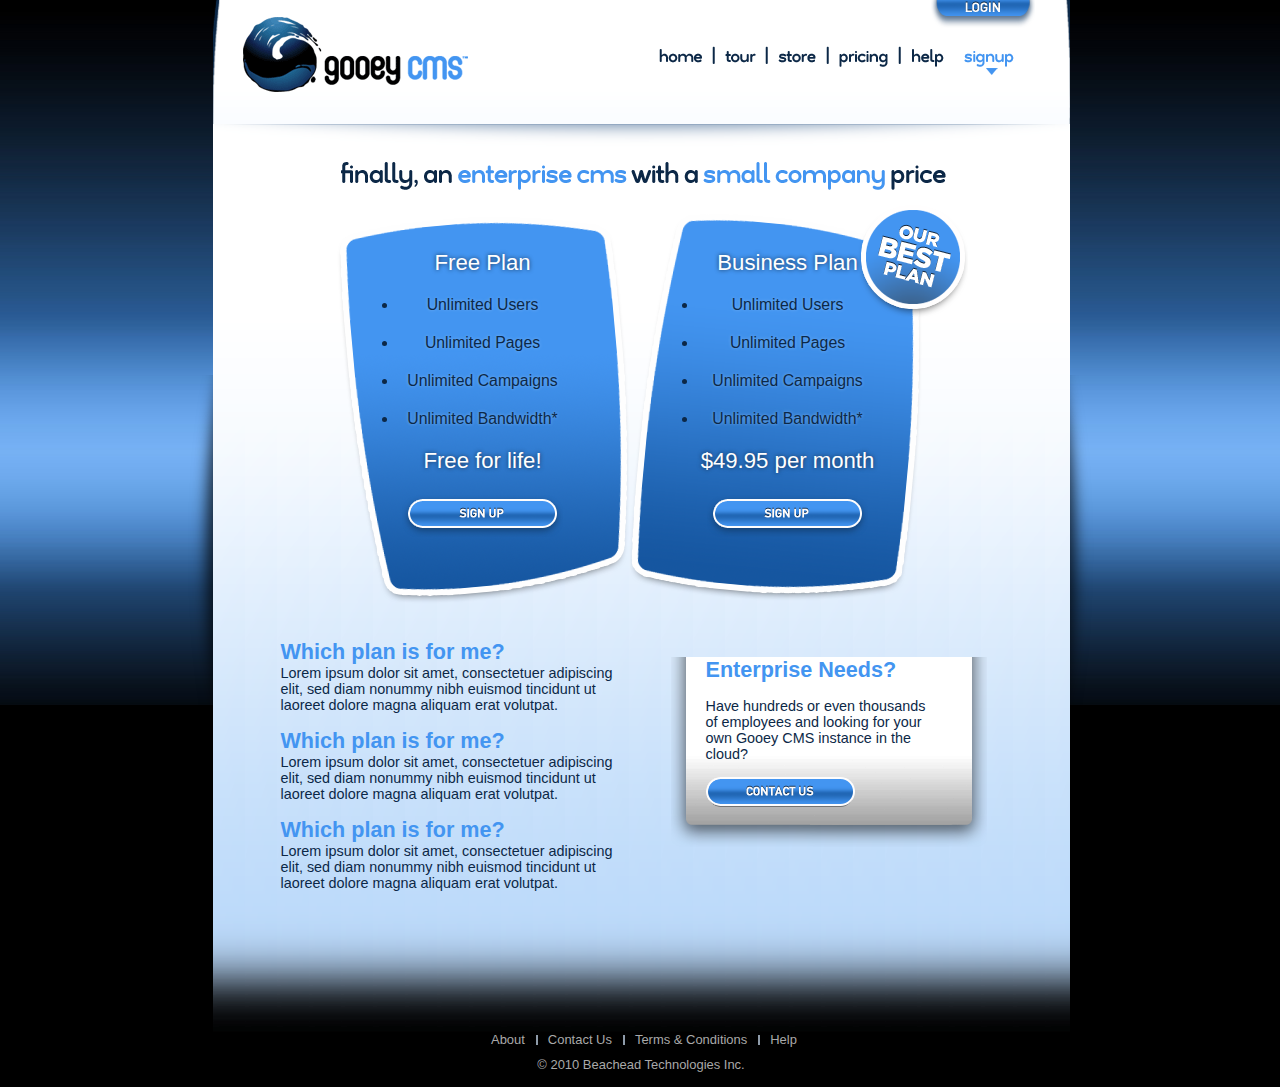
==== pricing.html @ ac419f81 "adding pricing page and related assets. modified blue gradient in main window so it's taller and occ" ====
<!DOCTYPE html PUBLIC "-//W3C//DTD XHTML 1.0 Transitional//EN"
    "http://www.w3.org/TR/xhtml1/DTD/xhtml1-transitional.dtd">

<html xmlns="http://www.w3.org/1999/xhtml" xml:lang="en" lang="en">

<head>
	<title>gooey cms</title>
	<link rel="stylesheet" type="text/css" href="css/global.css" />
	<link rel="stylesheet" type="text/css" href="css/pricing.css" />
	<script type="text/javascript" src="js/jquery-1.4.2.min.js"></script>
	<script type="text/javascript" src="js/global.js"></script>
</head>

<body>

<!-- START: main -->
<div id="main">

	<!-- START: masthead -->
	<div id="masthead">
		<div id="login"><a href="#"><img src="images/btn_login.png" width="104" height="28" alt="" /></a></div>
		<div id="logo"><a href=""><img src="images/logo_gooey_internal.png" width="225" height="75" alt="" /></a></div>
		<div id="nav">
			<ul class="adjacent rollover">
				<li><a href=""><img src="images/nav_home.gif" width="56" height="22" alt="Home" /></a></li>
				<li><a href=""><img src="images/nav_tour.gif" width="53" height="22" alt="Feature Tour" /></a></li>
				<li><a href=""><img src="images/nav_store.gif" width="61" height="22" alt="Store" /></a></li>
				<li><a href=""><img src="images/nav_pricing.gif" width="72" height="22" alt="Pricing" /></a></li>
				<li><a href=""><img src="images/nav_help.gif" width="43" height="22" alt="Help" /></a></li>
				<li id="signup"><a href="#"><img src="images/nav_signup_on.gif" width="50" height="30" alt="Signup" class="active" /></a></li>
			</ul>
		</div>
	</div>
	<!-- END: masthead -->

	<!-- START: content -->
	<div id="content">
		<h1><img src="images/h1_finally_enterprise_cms.png" width="605" height="28" alt="" /></h1>

		<!-- START: plans -->
		<div id="plans">
			<div id="free-plan" class="plan">
				<h2>Free Plan</h2>
				<ul>
					<li>Unlimited Users</li>
					<li>Unlimited Pages</li>
					<li>Unlimited Campaigns</li>
					<li>Unlimited Bandwidth*</li>
				</ul>
				<h2>Free for life!</h2>
				<div><a href="#"><img src="images/btn_sign-up.png" width="161" height="43" alt="" /></a></div>
			</div>

			<div id="business-plan" class="plan">
				<h2>Business Plan</h2>
				<ul>
					<li>Unlimited Users</li>
					<li>Unlimited Pages</li>
					<li>Unlimited Campaigns</li>
					<li>Unlimited Bandwidth*</li>
				</ul>
				<h2>$49.95 per month</h2>
				<div><a href="#"><img src="images/btn_sign-up.png" width="161" height="43" alt="" /></a></div>
			</div>
		</div>
		<!-- START: plans -->

		<div id="details">
			<h2>Which plan is for me?</h2>
			<p>Lorem ipsum dolor sit amet, consectetuer adipiscing elit, sed diam nonummy nibh euismod tincidunt ut laoreet dolore magna aliquam erat volutpat.</p>

			<h2>Which plan is for me?</h2>
			<p>Lorem ipsum dolor sit amet, consectetuer adipiscing elit, sed diam nonummy nibh euismod tincidunt ut laoreet dolore magna aliquam erat volutpat.</p>

			<h2>Which plan is for me?</h2>
			<p>Lorem ipsum dolor sit amet, consectetuer adipiscing elit, sed diam nonummy nibh euismod tincidunt ut laoreet dolore magna aliquam erat volutpat.</p>
		</div>

		<div id="enterprise-needs" class="gradient-box">
			<div class="top"></div>
			<div class="body">
				<h2>Enterprise Needs?</h2>
				<p>Have hundreds or even thousands of employees and looking for your own Gooey CMS instance in the cloud?</p>
				<p><a href="#"><img src="images/btn_contact-us.png" width="149" height="30" alt="" /></a></p>
			</div>
		</div>

	</div>
	<!-- END: content -->

	<!-- START: footer -->
	<div id="footer">
		<ul class="adjacent">
			<li><a href="">About</a></li>
			<li><a href="">Contact Us</a></li>
			<li><a href="">Terms &amp; Conditions</a></li>
			<li class="last"><a href="">Help</a></li>
		</ul>
		<p>&copy; 2010 Beachead Technologies Inc.</p>
	</div>
	<!-- END: footer -->

</div>
<!-- END: main -->

</body>

</html>
---- css/global.css ----
/*
	(1) html elements:
	(2) layout components
	(3) formatting: layout components
	(4) general purpose
	(5) hacks
		made in washington */

/************************************************
	(1) html elements
*************************************************/
* {
	margin: 0;
	padding: 0;
}

h1 {
	text-align: center;
	margin-bottom: 15px;
}

h2 {
	margin-bottom: 15px;
}

a {
	color: #4395f1;
}

a:hover {
	color: #0c2847;
}


img {
	border: none;
}

body {
	background: #000 url(../images/bg_body.jpg) 0 0 repeat-x;
	font-size: 90%;
	font-family: "Segoe UI", arial, helvetica, sans-serif;
	color: #0c2847;
}


/************************************************
	(2) layout components
*************************************************/

#main {
	position: relative;
	width: 909px;
	margin: 0 auto;
	padding-left: 2px;
	background: transparent url(../images/bg_side-shadow.png) 0 375px no-repeat;
}

#content {
	background: #fff url(../images/bg_content_bottom.png) bottom left repeat-x;
	width: 726px;
	margin: 0 auto;
	min-height: 830px;
	padding: 15px 63px 40px 68px;
	position: relative;
}

#login {
	position: absolute;
	top: 0;
	right: 61px;
}

#masthead {
	background: #fff url(../images/bg_masthead.png) bottom left no-repeat;
	height: 147px;
	width: 857px;
	margin: 0 auto;
	padding: 0;
}

#logo {
	float: left;
	clear: both;
	padding-top: 17px;
	margin-left: 30px;
}

#nav {
	float: right;
	padding-top: 45px;
	margin-right: 56px;
	position: relative;
}

#footer {
	color: #a9a9a9;
	padding-bottom: 15px;
	font-size: .9em;
}


/************************************************
	(3) formatting: layout components
*************************************************/

/* nav */
#nav #signup {
	margin-left: 20px;
}


/* content */
#content p {
	margin-bottom: 15px;
}


/* footer */
#footer ul {
	overflow: auto;
	width: 320px;
	margin: 0 auto 10px auto;
	text-align: center;
}

#footer p {
	text-align: center;
}

#footer li {
	background: transparent url(../images/sep_nav_item.gif) 100% 50% no-repeat;
	padding: 0 13px 0 10px;
}

#footer li.last {
	background: none;
	padding-right: 0;
}

#footer a {
	text-decoration: none;
	color: #a9a9a9;
}

#footer a:hover {
	text-decoration: underline;
}


/************************************************
	(4) general purpose
*************************************************/

.callout {
	background: transparent url(../images/bg_callout.png) 0 0 no-repeat;
	min-height: 120px;
	width: 362px;
	padding: 60px;
	color: #fff;
	font-size: 1.3em;
	text-align: center;
	text-shadow: #000 0 -0.01em 0.3em;
}

.callout a {
	color: #fff;
}


#callout {
	position: absolute;
}


/* LISTS */

/* ul.adjacent */
ul.adjacent {
	list-style: none;
}

ul.adjacent li {
	float: left;
}



/* gradient-box */
.gradient-box {
	width: 316px;
}

.gradient-box .top {
	background: transparent url(../images/bg_gradient-box_top.png) 0 0 no-repeat;
	height: 28px;
}

.gradient-box .body {
	background: transparent url(../images/bg_gradient-box_bottom.png) bottom left no-repeat;
	padding: 0 50px 25px 35px;
	color: #0c2847;
}

.gradient-box h2 {
	color: #4395f1;
}



/* TABLES */

/* table.form */
table.form {}

table.form td {
	padding: 5px;
}

table.form td.label {
	padding-right: 10px;
	text-align: right;
}

input.std,
table.form input[type=text],
table.form input[type=password] {
	border: 1px solid #000;
	height: 16px;
	padding: 2px 5px;
}


.clear-on-focus {
	color: #999;
}

.clear-on-focus.focused {
	color: #000;
}

/* UTILITIES */

/* margins */

.m-left-5 			{ margin-left: 5px; }
.m-left-10 			{ margin-left: 10px; }
.m-left-15 			{ margin-left: 15px; }

.m-right-5 			{ margin-right: 5px; }
.m-right-10			{ margin-right: 10px; }
.m-right-15			{ margin-right: 15px; }

.m-bottom-5 	  	{ margin-bottom: 5px; }
.m-bottom-10		{ margin-bottom: 10px; }
.m-bottom-15	  	{ margin-bottom: 15px; }

.m-bottom-5 		{ margin-left: 5px; }
.m-left-10			{ margin-left: 10px; }
.m-left-15			{ margin-left: 15px; }

/* font size */
.x1					{ font-size: 1.1em; }
.x2					{ font-size: 1.2em; }
.x3					{ font-size: 1.3em; }

.x-1				{ font-size: .9em; }
.x-2				{ font-size: .8em; }
.x-3				{ font-size: .7em; }


/************************************************
	(5) hacks
*************************************************/
---- css/pricing.css ----
h2 {
	color: #4395f1;
}


#plans {
	background: transparent url(../images/bg_pricing_panels.png) 0 0 no-repeat;
	width: 632px;
	height: 399px;
	margin-left: 55px;
}

#plans .plan {
	float: left;
	text-align: center;
	text-shadow: #7bb4f4 0 0.01em 0.2em;
	font-size: 1.1em;
}

#plans .plan h2 {
	color: #fff;
	font-weight: normal;
	margin-bottom: 20px;
	font-size: 1.4em;
	text-shadow: #173454 0 -0.01em 0.2em;
}

#plans .plan li {
	margin-bottom: 20px;
}

#free-plan {
	width: 170px;
	margin: 45px 30px 0 62px;
}

#business-plan {
	width: 180px;
	margin: 45px 60px 0 100px;

}

/* details */

#details {
	float: left;
	width: 350px;
	margin-right: 40px;
	margin-top: 35px;
}

#details h2 {
	margin-bottom: 0;
}


#enterprise-needs {
	margin-top: 25px;
	float: left;
	width: 316px;
}
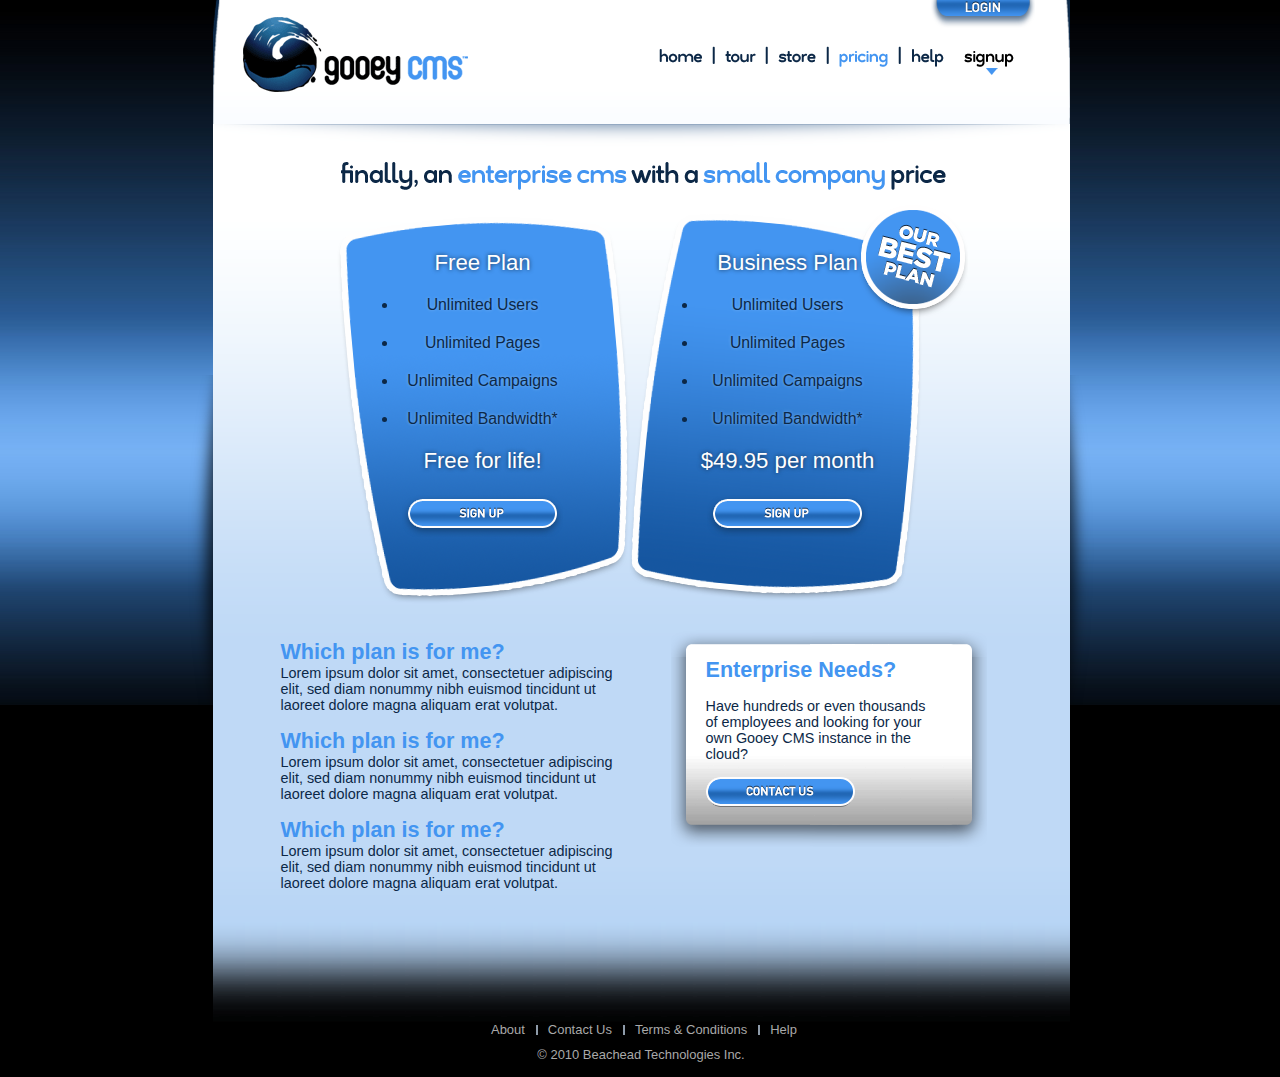
==== commit c77116f2: "added store page; modified all pages to internlink one anotherand accommodate layout changes require" ====
--- a/pricing.html
+++ b/pricing.html
@@ -18,16 +18,16 @@
 
 	<!-- START: masthead -->
 	<div id="masthead">
-		<div id="login"><a href="#"><img src="images/btn_login.png" width="104" height="28" alt="" /></a></div>
-		<div id="logo"><a href=""><img src="images/logo_gooey_internal.png" width="225" height="75" alt="" /></a></div>
+		<div id="login"><a href="login.html"><img src="images/btn_login.png" width="104" height="28" alt="" /></a></div>
+		<div id="logo"><a href="index.html"><img src="images/logo_gooey_internal.png" width="225" height="75" alt="" /></a></div>
 		<div id="nav">
 			<ul class="adjacent rollover">
-				<li><a href=""><img src="images/nav_home.gif" width="56" height="22" alt="Home" /></a></li>
-				<li><a href=""><img src="images/nav_tour.gif" width="53" height="22" alt="Feature Tour" /></a></li>
-				<li><a href=""><img src="images/nav_store.gif" width="61" height="22" alt="Store" /></a></li>
-				<li><a href=""><img src="images/nav_pricing.gif" width="72" height="22" alt="Pricing" /></a></li>
-				<li><a href=""><img src="images/nav_help.gif" width="43" height="22" alt="Help" /></a></li>
-				<li id="signup"><a href="#"><img src="images/nav_signup_on.gif" width="50" height="30" alt="Signup" class="active" /></a></li>
+				<li><a href="index.html"><img src="images/nav_home.gif" width="56" height="22" alt="Home" /></a></li>
+				<li><a href="tour.html"><img src="images/nav_tour.gif" width="53" height="22" alt="Feature Tour" /></a></li>
+				<li><a href="store.html"><img src="images/nav_store.gif" width="61" height="22" alt="Store" /></a></li>
+				<li><a href="pricing.html"><img src="images/nav_pricing_on.gif" width="72" height="22" alt="Pricing" class="active" /></a></li>
+				<li><a href="help.html"><img src="images/nav_help.gif" width="43" height="22" alt="Help" /></a></li>
+				<li id="signup"><a href="signup.html"><img src="images/nav_signup.gif" width="50" height="30" alt="Signup" /></a></li>
 			</ul>
 		</div>
 	</div>
--- a/css/global.css
+++ b/css/global.css
@@ -60,9 +60,10 @@
 	background: #fff url(../images/bg_content_bottom.png) bottom left repeat-x;
 	width: 726px;
 	margin: 0 auto;
-	min-height: 830px;
-	padding: 15px 63px 40px 68px;
+	min-height: 800px;
+	padding: 15px 63px 60px 68px;
 	position: relative;
+	clear: both;
 }
 
 #login {
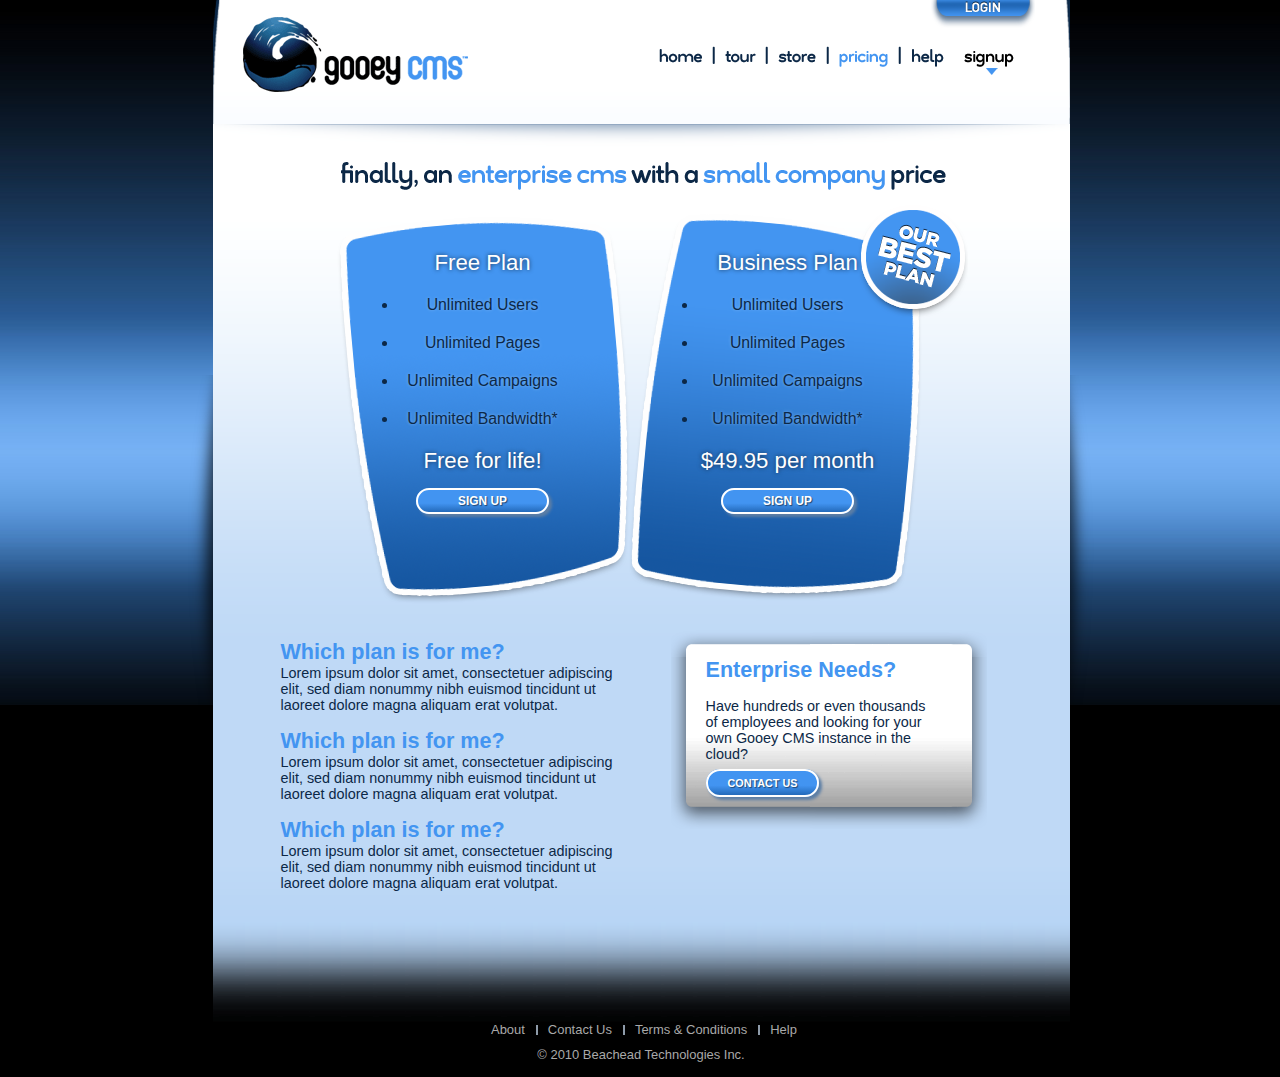
==== commit 2431ad2c: "new non-image-based buttons; gradients on inputs" ====
--- a/pricing.html
+++ b/pricing.html
@@ -7,6 +7,7 @@
 	<title>gooey cms</title>
 	<link rel="stylesheet" type="text/css" href="css/global.css" />
 	<link rel="stylesheet" type="text/css" href="css/pricing.css" />
+	<!--[if IE]><link rel="stylesheet" type="text/css" href="css/ie.css" /><![endif]-->
 	<script type="text/javascript" src="js/jquery-1.4.2.min.js"></script>
 	<script type="text/javascript" src="js/global.js"></script>
 </head>
@@ -48,7 +49,7 @@
 					<li>Unlimited Bandwidth*</li>
 				</ul>
 				<h2>Free for life!</h2>
-				<div><a href="#"><img src="images/btn_sign-up.png" width="161" height="43" alt="" /></a></div>
+				<div><a href="#" class="button">Sign Up</a></div>
 			</div>
 
 			<div id="business-plan" class="plan">
@@ -60,7 +61,7 @@
 					<li>Unlimited Bandwidth*</li>
 				</ul>
 				<h2>$49.95 per month</h2>
-				<div><a href="#"><img src="images/btn_sign-up.png" width="161" height="43" alt="" /></a></div>
+				<div><a href="#" class="button">Sign Up</a></div>
 			</div>
 		</div>
 		<!-- START: plans -->
@@ -81,7 +82,7 @@
 			<div class="body">
 				<h2>Enterprise Needs?</h2>
 				<p>Have hundreds or even thousands of employees and looking for your own Gooey CMS instance in the cloud?</p>
-				<p><a href="#"><img src="images/btn_contact-us.png" width="149" height="30" alt="" /></a></p>
+				<p><a href="#" class="button">Contact Us</a></p>
 			</div>
 		</div>
 
--- a/css/global.css
+++ b/css/global.css
@@ -226,7 +226,9 @@
 input.std,
 table.form input[type=text],
 table.form input[type=password] {
-	border: 1px solid #000;
+	/*
+border: 1px solid #000;
+*/
 	height: 16px;
 	padding: 2px 5px;
 }
@@ -239,6 +241,32 @@
 .clear-on-focus.focused {
 	color: #000;
 }
+
+
+a.button {
+	padding: 6px 20px;
+	border:2px solid #fff;
+	color: #fff;
+	box-shadow: 3px 3px 3px #5c7ea5;
+	 -webkit-box-shadow: 3px 3px 3px #5c7ea5;
+ 	 -moz-box-shadow: 3px 3px 3px #5c7ea5;
+	border-radius: 36px;
+	 -webkit-border-radius: 36px;
+	 -moz-border-radius: 36px;
+	background: -webkit-gradient(linear, 0% 0%, 0% 100%, from(#4294F1), to(#236ABA), color-stop(.6,#4294F1));
+	background: -moz-linear-gradient(19% 75% 90deg,#4294F1, #236ABA, #4294F1 100%);
+	font-weight: bold;
+	text-decoration: none;
+	text-shadow: 1px 1px 1px #204772;
+	text-transform: uppercase;
+	font-size: .75em;
+}
+
+a.button:hover {
+	background: -webkit-gradient(linear, 0% 0%, 0% 100%, from(#4294F1), to(#204772), color-stop(.6,#4294F1));
+	background: -moz-linear-gradient(19% 75% 90deg,#4294F1, #204772, #4294F1 100%);
+}
+
 
 /* UTILITIES */
 
--- a/css/pricing.css
+++ b/css/pricing.css
@@ -28,6 +28,11 @@
 #plans .plan li {
 	margin-bottom: 20px;
 }
+
+#plans .plan a.button {
+	padding: 4px 40px;
+}
+
 
 #free-plan {
 	width: 170px;
--- a/css/ie.css
+++ b/css/ie.css
@@ -0,0 +1,9 @@
+a.button {
+	padding: 6px 25px 6px 10px;
+	background: #4294F1 url(../images/icon_arrow.png) 97% 52% no-repeat;
+}
+
+a.button:hover {
+	background-image: url(../images/icon_arrow_light.png);
+}
+
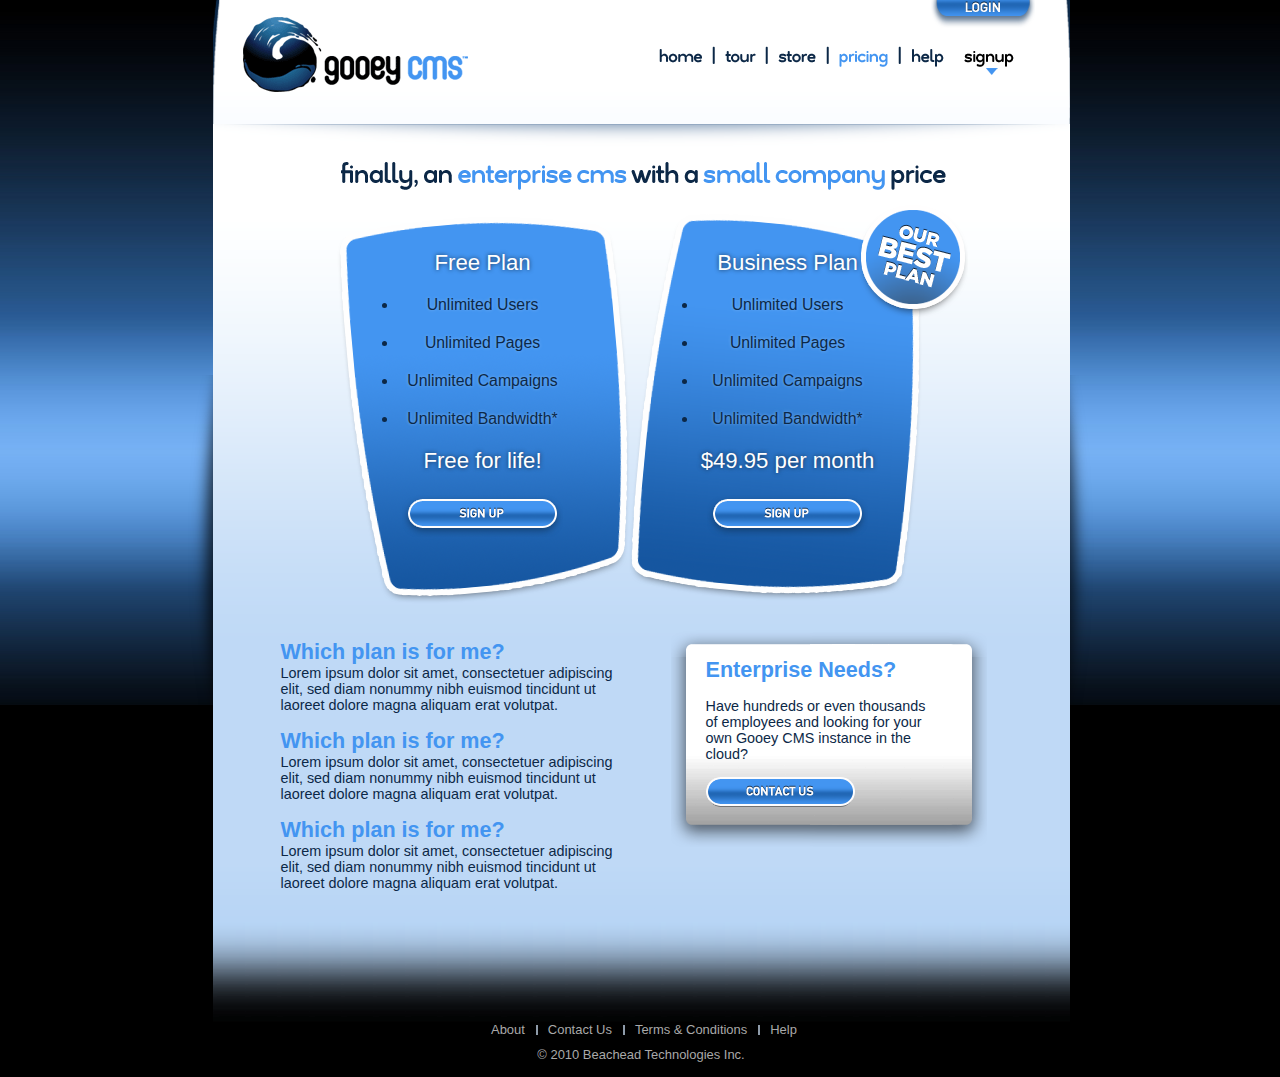
==== commit 7df3d538: "Revert "new non-image-based buttons; gradients on inputs" due to issues with IE 7 and Firefox 3.5.4" ====
--- a/pricing.html
+++ b/pricing.html
@@ -7,7 +7,6 @@
 	<title>gooey cms</title>
 	<link rel="stylesheet" type="text/css" href="css/global.css" />
 	<link rel="stylesheet" type="text/css" href="css/pricing.css" />
-	<!--[if IE]><link rel="stylesheet" type="text/css" href="css/ie.css" /><![endif]-->
 	<script type="text/javascript" src="js/jquery-1.4.2.min.js"></script>
 	<script type="text/javascript" src="js/global.js"></script>
 </head>
@@ -49,7 +48,7 @@
 					<li>Unlimited Bandwidth*</li>
 				</ul>
 				<h2>Free for life!</h2>
-				<div><a href="#" class="button">Sign Up</a></div>
+				<div><a href="#"><img src="images/btn_sign-up.png" width="161" height="43" alt="" /></a></div>
 			</div>
 
 			<div id="business-plan" class="plan">
@@ -61,7 +60,7 @@
 					<li>Unlimited Bandwidth*</li>
 				</ul>
 				<h2>$49.95 per month</h2>
-				<div><a href="#" class="button">Sign Up</a></div>
+				<div><a href="#"><img src="images/btn_sign-up.png" width="161" height="43" alt="" /></a></div>
 			</div>
 		</div>
 		<!-- START: plans -->
@@ -82,7 +81,7 @@
 			<div class="body">
 				<h2>Enterprise Needs?</h2>
 				<p>Have hundreds or even thousands of employees and looking for your own Gooey CMS instance in the cloud?</p>
-				<p><a href="#" class="button">Contact Us</a></p>
+				<p><a href="#"><img src="images/btn_contact-us.png" width="149" height="30" alt="" /></a></p>
 			</div>
 		</div>
 
--- a/css/global.css
+++ b/css/global.css
@@ -226,9 +226,7 @@
 input.std,
 table.form input[type=text],
 table.form input[type=password] {
-	/*
-border: 1px solid #000;
-*/
+	border: 1px solid #000;
 	height: 16px;
 	padding: 2px 5px;
 }
@@ -241,32 +239,6 @@
 .clear-on-focus.focused {
 	color: #000;
 }
-
-
-a.button {
-	padding: 6px 20px;
-	border:2px solid #fff;
-	color: #fff;
-	box-shadow: 3px 3px 3px #5c7ea5;
-	 -webkit-box-shadow: 3px 3px 3px #5c7ea5;
- 	 -moz-box-shadow: 3px 3px 3px #5c7ea5;
-	border-radius: 36px;
-	 -webkit-border-radius: 36px;
-	 -moz-border-radius: 36px;
-	background: -webkit-gradient(linear, 0% 0%, 0% 100%, from(#4294F1), to(#236ABA), color-stop(.6,#4294F1));
-	background: -moz-linear-gradient(19% 75% 90deg,#4294F1, #236ABA, #4294F1 100%);
-	font-weight: bold;
-	text-decoration: none;
-	text-shadow: 1px 1px 1px #204772;
-	text-transform: uppercase;
-	font-size: .75em;
-}
-
-a.button:hover {
-	background: -webkit-gradient(linear, 0% 0%, 0% 100%, from(#4294F1), to(#204772), color-stop(.6,#4294F1));
-	background: -moz-linear-gradient(19% 75% 90deg,#4294F1, #204772, #4294F1 100%);
-}
-
 
 /* UTILITIES */
 
--- a/css/pricing.css
+++ b/css/pricing.css
@@ -28,11 +28,6 @@
 #plans .plan li {
 	margin-bottom: 20px;
 }
-
-#plans .plan a.button {
-	padding: 4px 40px;
-}
-
 
 #free-plan {
 	width: 170px;
